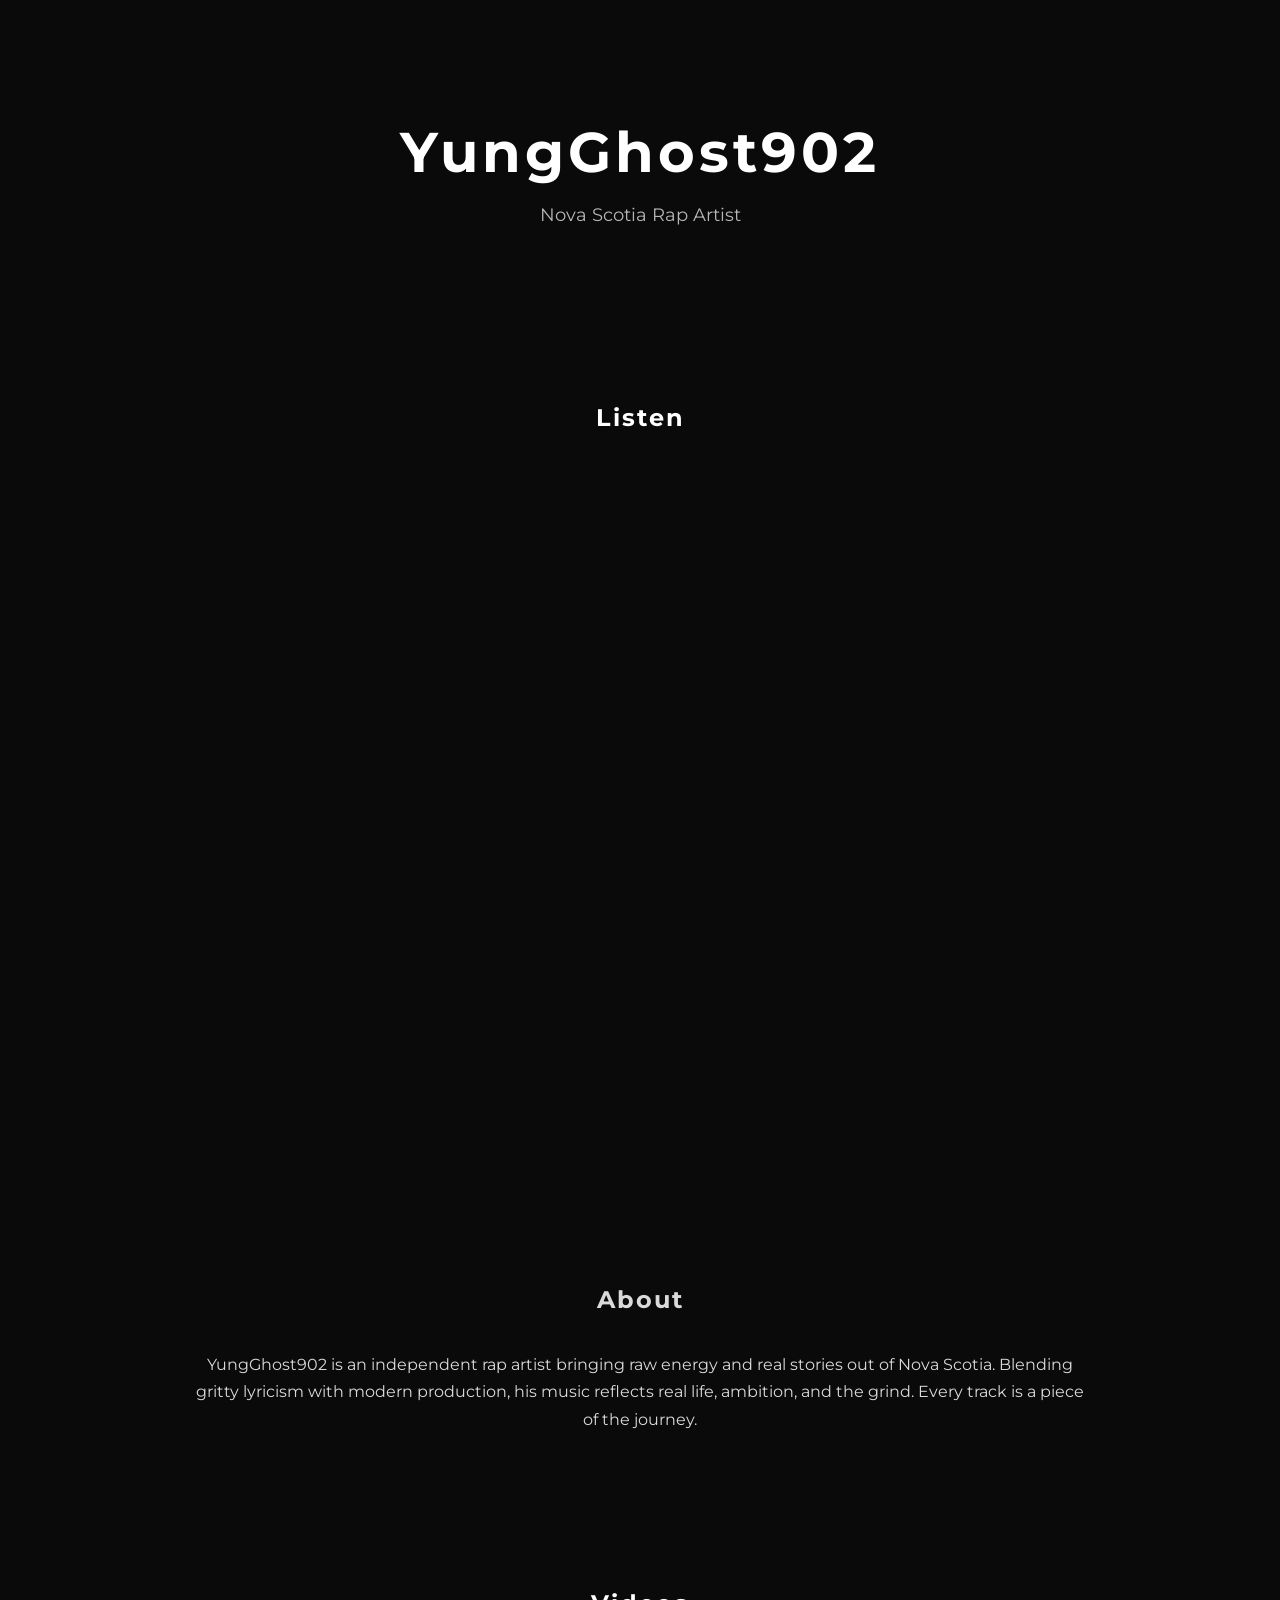
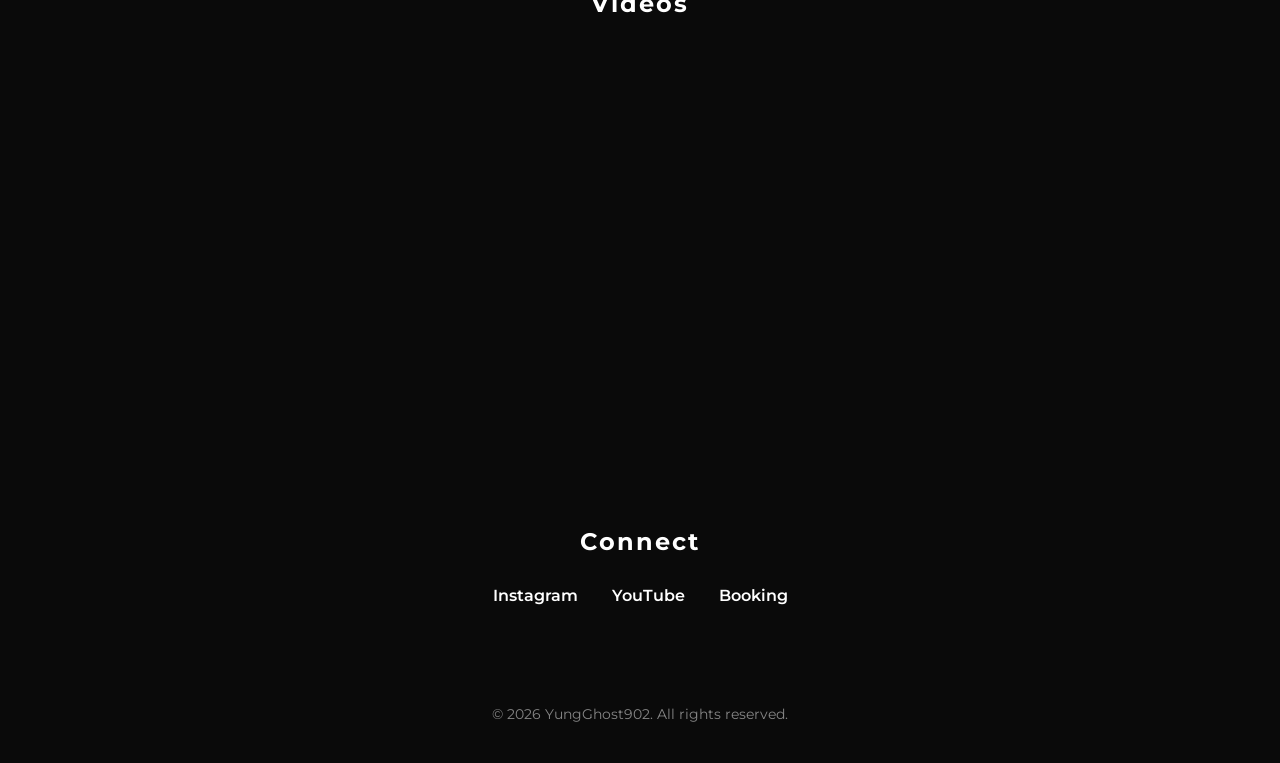
==== index.html @ 647007db "Add files via upload" ====
<!DOCTYPE html>
<html lang="en">
<head>
<meta charset="UTF-8">
<meta name="viewport" content="width=device-width, initial-scale=1.0">
<title>YungGhost902</title>
<link href="https://fonts.googleapis.com/css2?family=Montserrat:wght@300;600&display=swap" rel="stylesheet">
<style>
body {
    margin: 0;
    font-family: 'Montserrat', sans-serif;
    background-color: #0a0a0a;
    color: white;
    text-align: center;
}

header {
    padding: 80px 20px;
}

h1 {
    font-size: 56px;
    letter-spacing: 4px;
    margin-bottom: 10px;
}

p.tagline {
    font-size: 18px;
    opacity: 0.7;
}

section {
    padding: 60px 20px;
    max-width: 900px;
    margin: auto;
}

h2 {
    margin-bottom: 30px;
    letter-spacing: 2px;
}

.music iframe,
.videos iframe {
    width: 100%;
    height: 315px;
    margin-bottom: 20px;
    border: none;
}

.bio {
    line-height: 1.7;
    opacity: 0.85;
}

.socials a {
    margin: 0 15px;
    color: white;
    text-decoration: none;
    font-weight: 600;
}

footer {
    padding: 40px 20px;
    opacity: 0.5;
    font-size: 14px;
}
</style>
</head>
<body>

<header>
    <h1>YungGhost902</h1>
    <p class="tagline">Nova Scotia Rap Artist</p>
</header>

<section class="music">
    <h2>Listen</h2>
    <!-- Replace these with real embeds -->
    <iframe src="https://www.youtube.com/embed/g0hqtmP5unc?si=56l44ZwmQcMDddz0"></iframe>
    <iframe src="https://www.youtube.com/embed/rXQXhzAP9o8?si=6wr3i5lqyYJqrlnf"></iframe>
</section>

<section class="bio">
    <h2>About</h2>
    <p>
        YungGhost902 is an independent rap artist bringing raw energy and real stories out of Nova Scotia.
        Blending gritty lyricism with modern production, his music reflects real life, ambition, and the grind.
        Every track is a piece of the journey.
    </p>
</section>

<section class="videos">
    <h2>Videos</h2>
    <!-- Replace with real videos -->
    <iframe src="https://www.youtube.com/embed/YOUR_VIDEO_ID"></iframe>
</section>

<section class="socials">
    <h2>Connect</h2>
    <a href="https://instagram.com/YOUR_LINK" target="_blank">Instagram</a>
    <a href="https://youtube.com/YOUR_LINK" target="_blank">YouTube</a>
    <a href="mailto:booking@email.com">Booking</a>
</section>

<footer>
    © 2026 YungGhost902. All rights reserved.
</footer>

</body>
</html>
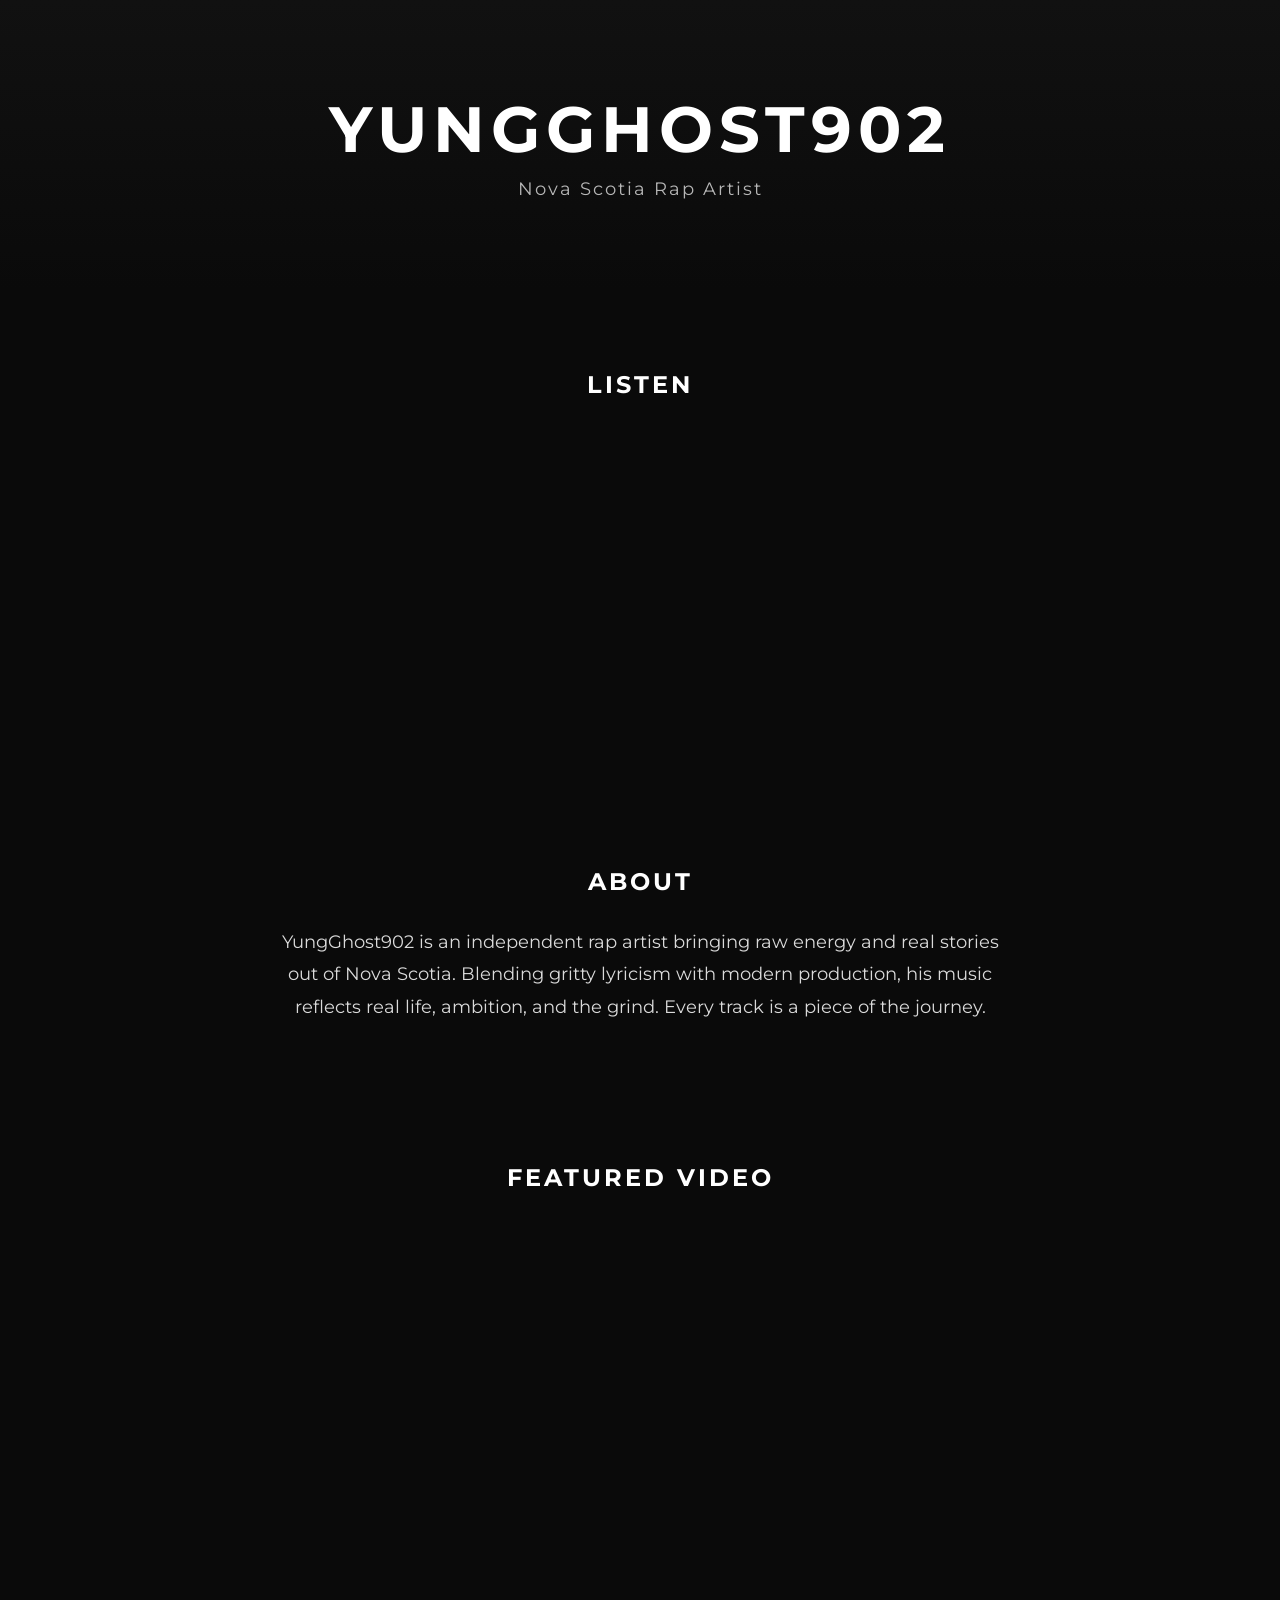
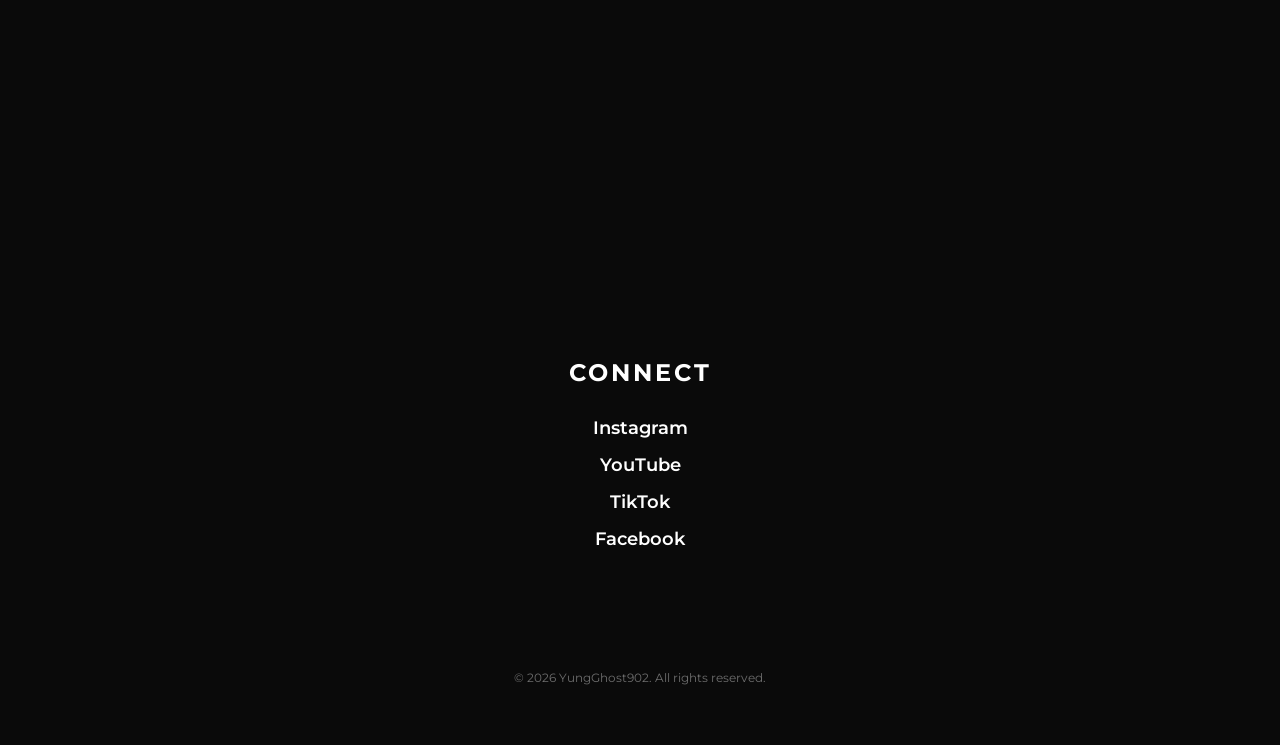
==== commit 8783d4e5: "Update index.html" ====
--- a/index.html
+++ b/index.html
@@ -1,71 +1,132 @@
 <!DOCTYPE html>
 <html lang="en">
 <head>
-<meta charset="UTF-8">
-<meta name="viewport" content="width=device-width, initial-scale=1.0">
-<title>YungGhost902</title>
-<link href="https://fonts.googleapis.com/css2?family=Montserrat:wght@300;600&display=swap" rel="stylesheet">
-<style>
-body {
-    margin: 0;
-    font-family: 'Montserrat', sans-serif;
-    background-color: #0a0a0a;
-    color: white;
-    text-align: center;
-}
+    <meta charset="UTF-8">
+    <meta name="viewport" content="width=device-width, initial-scale=1.0">
+    <title>YungGhost902</title>
+    <link href="https://fonts.googleapis.com/css2?family=Montserrat:wght@300;600&display=swap" rel="stylesheet">
+    <style>
+        body {
+            margin: 0;
+            font-family: 'Montserrat', sans-serif;
+            background-color: #0a0a0a;
+            color: white;
+            text-align: center;
+            overflow-x: hidden;
+        }
 
-header {
-    padding: 80px 20px;
-}
+        /* Header Section */
+        header {
+            padding: clamp(60px, 10vh, 100px) 20px;
+            width: 100%;
+            box-sizing: border-box;
+            background: linear-gradient(to bottom, #111, #0a0a0a);
+        }
 
-h1 {
-    font-size: 56px;
-    letter-spacing: 4px;
-    margin-bottom: 10px;
-}
+        h1 {
+            font-size: clamp(32px, 10vw, 64px); 
+            letter-spacing: 6px;
+            margin: 0 0 10px 0;
+            text-transform: uppercase;
+        }
 
-p.tagline {
-    font-size: 18px;
-    opacity: 0.7;
-}
+        p.tagline {
+            font-size: clamp(14px, 4vw, 18px);
+            opacity: 0.7;
+            letter-spacing: 2px;
+            margin: 0;
+        }
 
-section {
-    padding: 60px 20px;
-    max-width: 900px;
-    margin: auto;
-}
+        section {
+            padding: 60px 20px;
+            max-width: 1100px;
+            margin: auto;
+            box-sizing: border-box;
+        }
 
-h2 {
-    margin-bottom: 30px;
-    letter-spacing: 2px;
-}
+        h2 {
+            margin-bottom: 30px;
+            letter-spacing: 3px;
+            text-transform: uppercase;
+            font-size: clamp(20px, 5vw, 24px);
+        }
 
-.music iframe,
-.videos iframe {
-    width: 100%;
-    height: 315px;
-    margin-bottom: 20px;
-    border: none;
-}
+        /* Video Grid - Side-by-Side */
+        .video-grid {
+            display: flex;
+            flex-wrap: wrap;
+            gap: 20px;
+            justify-content: center;
+        }
 
-.bio {
-    line-height: 1.7;
-    opacity: 0.85;
-}
+        .video-wrapper {
+            flex: 1;
+            min-width: 300px; 
+            position: relative;
+            padding-bottom: 28.125%; 
+            height: 0;
+            border-radius: 8px;
+            overflow: hidden;
+        }
 
-.socials a {
-    margin: 0 15px;
-    color: white;
-    text-decoration: none;
-    font-weight: 600;
-}
+        .featured-video {
+            padding-bottom: 56.25%; 
+            max-width: 800px;
+            margin: 0 auto;
+        }
 
-footer {
-    padding: 40px 20px;
-    opacity: 0.5;
-    font-size: 14px;
-}
-</style>
+        .video-grid iframe, 
+        .featured-video iframe {
+            position: absolute;
+            top: 0;
+            left: 0;
+            width: 100%;
+            height: 100%;
+            border: none;
+        }
+
+        .bio p {
+            line-height: 1.8;
+            opacity: 0.85;
+            font-size: clamp(16px, 4vw, 18px);
+            max-width: 750px;
+            margin: 0 auto;
+        }
+
+        /* SOCIAL LINKS - STACKED UNDER HEADING
+        */
+        .socials {
+            display: flex;
+            flex-direction: column; /* This stacks them vertically */
+            align-items: center;    /* This centers them */
+            gap: 15px;              /* Space between each link */
+        }
+
+        .socials a {
+            color: white;
+            text-decoration: none;
+            font-weight: 600;
+            font-size: 18px;
+            transition: opacity 0.3s;
+            display: inline-block;
+        }
+
+        .socials a:hover {
+            opacity: 0.6;
+        }
+
+        footer {
+            padding: 60px 20px;
+            opacity: 0.4;
+            font-size: 12px;
+        }
+
+        @media (max-width: 650px) {
+            .video-wrapper {
+                padding-bottom: 56.25%; 
+            }
+        }
+    </style>
 </head>
 <body>
 
@@ -76,31 +137,40 @@
 
 <section class="music">
     <h2>Listen</h2>
-    <!-- Replace these with real embeds -->
-    <iframe src="https://www.youtube.com/embed/g0hqtmP5unc?si=56l44ZwmQcMDddz0"></iframe>
-    <iframe src="https://www.youtube.com/embed/rXQXhzAP9o8?si=6wr3i5lqyYJqrlnf"></iframe>
+    <div class="video-grid">
+        <div class="video-wrapper">
+            <iframe src="https://www.youtube.com/embed/g0hqtmP5unc?si=56l44ZwmQcMDddz0" allowfullscreen></iframe>
+        </div>
+        <div class="video-wrapper">
+            <iframe src="https://www.youtube.com/embed/rXQXhzAP9o8?si=6wr3i5lqyYJqrlnf" allowfullscreen></iframe>
+        </div>
+    </div>
 </section>
 
 <section class="bio">
     <h2>About</h2>
     <p>
-        YungGhost902 is an independent rap artist bringing raw energy and real stories out of Nova Scotia.
-        Blending gritty lyricism with modern production, his music reflects real life, ambition, and the grind.
+        YungGhost902 is an independent rap artist bringing raw energy and real stories out of Nova Scotia. 
+        Blending gritty lyricism with modern production, his music reflects real life, ambition, and the grind. 
         Every track is a piece of the journey.
     </p>
 </section>
 
 <section class="videos">
-    <h2>Videos</h2>
-    <!-- Replace with real videos -->
-    <iframe src="https://www.youtube.com/embed/YOUR_VIDEO_ID"></iframe>
+    <h2>Featured Video</h2>
+    <div class="video-wrapper featured-video">
+        <iframe src="https://www.youtube.com/embed/TvicjPpd20E?si=YzAE_hjqwlfF1Z-f" allowfullscreen></iframe>
+    </div>
 </section>
 
-<section class="socials">
+<section>
     <h2>Connect</h2>
-    <a href="https://instagram.com/YOUR_LINK" target="_blank">Instagram</a>
-    <a href="https://youtube.com/YOUR_LINK" target="_blank">YouTube</a>
-    <a href="mailto:booking@email.com">Booking</a>
+    <div class="socials">
+        <a href="https://www.instagram.com/yungghost902/" target="_blank">Instagram</a>
+        <a href="https://www.youtube.com/@yungghost902/featured" target="_blank">YouTube</a>
+        <a href="https://www.tiktok.com/@yungghost902" target="_blank">TikTok</a>
+        <a href="https://www.facebook.com/profile.php?id=61556772012271" target="_blank">Facebook</a>
+    </div>
 </section>
 
 <footer>
@@ -108,4 +178,4 @@
 </footer>
 
 </body>
-</html>+</html>
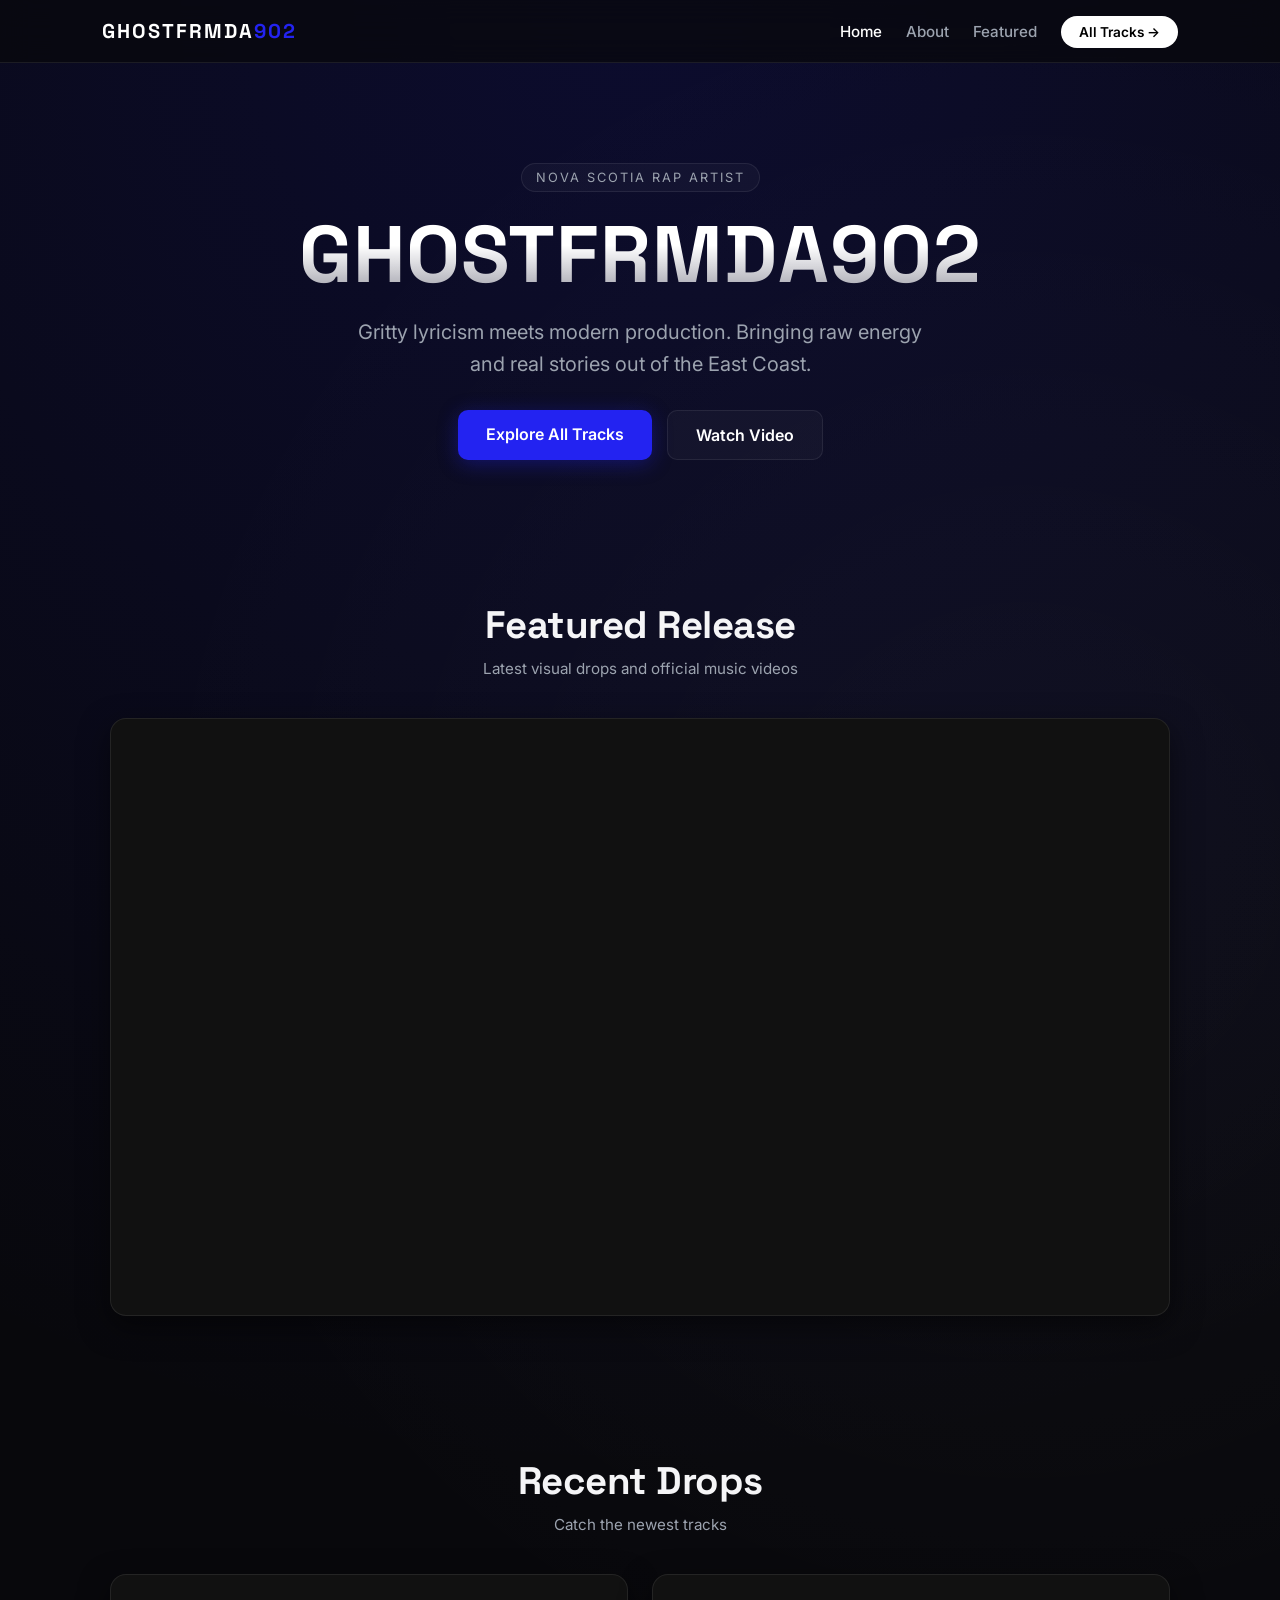
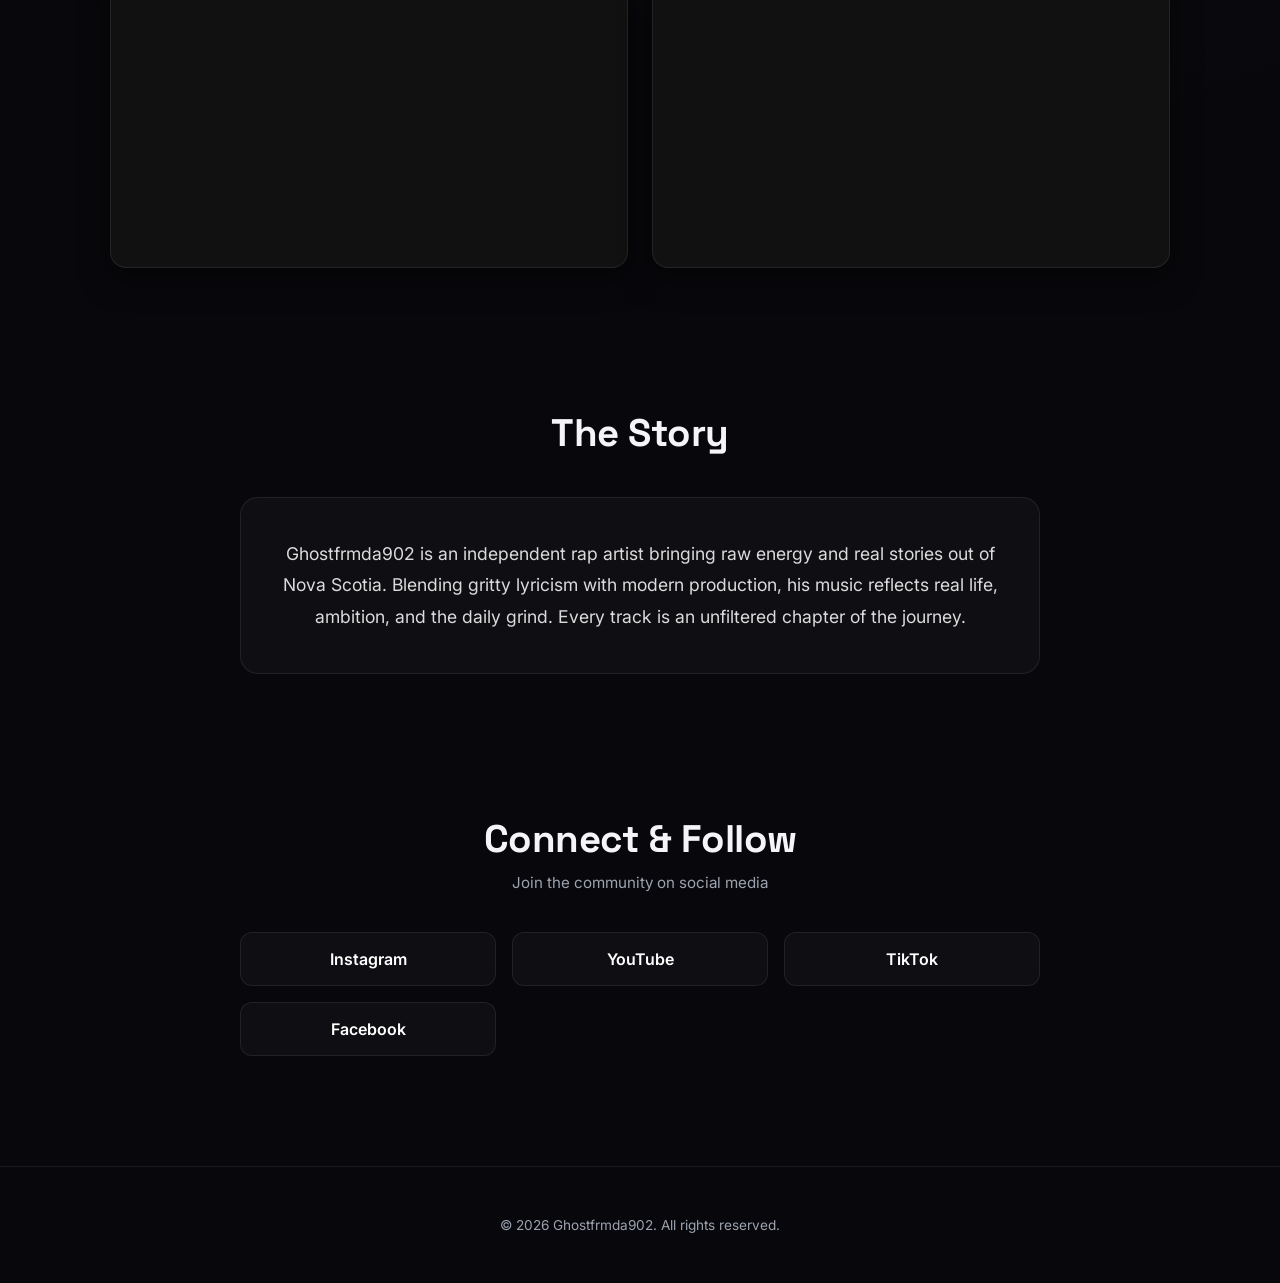
==== commit 1f878ec4: "Update index.html" ====
--- a/index.html
+++ b/index.html
@@ -3,140 +3,49 @@
 <head>
     <meta charset="UTF-8">
     <meta name="viewport" content="width=device-width, initial-scale=1.0">
-    <title>YungGhost902</title>
-    <link href="https://fonts.googleapis.com/css2?family=Montserrat:wght@300;600&display=swap" rel="stylesheet">
-    <style>
-        body {
-            margin: 0;
-            font-family: 'Montserrat', sans-serif;
-            background-color: #0a0a0a;
-            color: white;
-            text-align: center;
-            overflow-x: hidden;
-        }
-
-        /* Header Section */
-        header {
-            padding: clamp(60px, 10vh, 100px) 20px;
-            width: 100%;
-            box-sizing: border-box;
-            background: linear-gradient(to bottom, #111, #0a0a0a);
-        }
-
-        h1 {
-            font-size: clamp(32px, 10vw, 64px); 
-            letter-spacing: 6px;
-            margin: 0 0 10px 0;
-            text-transform: uppercase;
-        }
-
-        p.tagline {
-            font-size: clamp(14px, 4vw, 18px);
-            opacity: 0.7;
-            letter-spacing: 2px;
-            margin: 0;
-        }
-
-        section {
-            padding: 60px 20px;
-            max-width: 1100px;
-            margin: auto;
-            box-sizing: border-box;
-        }
-
-        h2 {
-            margin-bottom: 30px;
-            letter-spacing: 3px;
-            text-transform: uppercase;
-            font-size: clamp(20px, 5vw, 24px);
-        }
-
-        /* Video Grid - Side-by-Side */
-        .video-grid {
-            display: flex;
-            flex-wrap: wrap;
-            gap: 20px;
-            justify-content: center;
-        }
-
-        .video-wrapper {
-            flex: 1;
-            min-width: 300px; 
-            position: relative;
-            padding-bottom: 28.125%; 
-            height: 0;
-            border-radius: 8px;
-            overflow: hidden;
-        }
-
-        .featured-video {
-            padding-bottom: 56.25%; 
-            max-width: 800px;
-            margin: 0 auto;
-        }
-
-        .video-grid iframe, 
-        .featured-video iframe {
-            position: absolute;
-            top: 0;
-            left: 0;
-            width: 100%;
-            height: 100%;
-            border: none;
-        }
-
-        .bio p {
-            line-height: 1.8;
-            opacity: 0.85;
-            font-size: clamp(16px, 4vw, 18px);
-            max-width: 750px;
-            margin: 0 auto;
-        }
-
-        /* SOCIAL LINKS - STACKED UNDER HEADING
-        */
-        .socials {
-            display: flex;
-            flex-direction: column; /* This stacks them vertically */
-            align-items: center;    /* This centers them */
-            gap: 15px;              /* Space between each link */
-        }
-
-        .socials a {
-            color: white;
-            text-decoration: none;
-            font-weight: 600;
-            font-size: 18px;
-            transition: opacity 0.3s;
-            display: inline-block;
-        }
-
-        .socials a:hover {
-            opacity: 0.6;
-        }
-
-        footer {
-            padding: 60px 20px;
-            opacity: 0.4;
-            font-size: 12px;
-        }
-
-        @media (max-width: 650px) {
-            .video-wrapper {
-                padding-bottom: 56.25%; 
-            }
-        }
-    </style>
+    <title>Ghostfrmda902 | Official Site</title>
+    <link rel="preconnect" href="https://fonts.googleapis.com">
+    <link rel="preconnect" href="https://fonts.gstatic.com" crossorigin>
+    <link href="https://fonts.googleapis.com/css2?family=Space+Grotesk:wght@400;600;700&family=Inter:wght@300;400;500;600&display=swap" rel="stylesheet">
+    <link rel="stylesheet" href="style.css">
 </head>
 <body>
 
+<nav>
+    <a href="index.html" class="brand">Ghostfrmda<span>902</span></a>
+    <ul class="nav-links">
+        <li><a href="index.html" class="active">Home</a></li>
+        <li><a href="#about">About</a></li>
+        <li><a href="#featured">Featured</a></li>
+        <li><a href="tracks.html" class="nav-btn">All Tracks &rarr;</a></li>
+    </ul>
+</nav>
+
 <header>
-    <h1>YungGhost902</h1>
-    <p class="tagline">Nova Scotia Rap Artist</p>
+    <div class="tag-pill">Nova Scotia Rap Artist</div>
+    <h1>Ghostfrmda902</h1>
+    <p class="tagline">Gritty lyricism meets modern production. Bringing raw energy and real stories out of the East Coast.</p>
+    <div class="hero-actions">
+        <a href="tracks.html" class="btn-primary">Explore All Tracks</a>
+        <a href="#featured" class="btn-secondary">Watch Video</a>
+    </div>
 </header>
 
-<section class="music">
-    <h2>Listen</h2>
+<section id="featured">
+    <div class="section-header">
+        <h2>Featured Release</h2>
+        <p class="section-sub">Latest visual drops and official music videos</p>
+    </div>
+    <div class="video-wrapper">
+        <iframe src="https://www.youtube.com/embed/TvicjPpd20E?si=YzAE_hjqwlfF1Z-f" allowfullscreen></iframe>
+    </div>
+</section>
+
+<section id="recent-music">
+    <div class="section-header">
+        <h2>Recent Drops</h2>
+        <p class="section-sub">Catch the newest tracks</p>
+    </div>
     <div class="video-grid">
         <div class="video-wrapper">
             <iframe src="https://www.youtube.com/embed/g0hqtmP5unc?si=56l44ZwmQcMDddz0" allowfullscreen></iframe>
@@ -147,35 +56,35 @@
     </div>
 </section>
 
-<section class="bio">
-    <h2>About</h2>
-    <p>
-        YungGhost902 is an independent rap artist bringing raw energy and real stories out of Nova Scotia. 
-        Blending gritty lyricism with modern production, his music reflects real life, ambition, and the grind. 
-        Every track is a piece of the journey.
-    </p>
-</section>
-
-<section class="videos">
-    <h2>Featured Video</h2>
-    <div class="video-wrapper featured-video">
-        <iframe src="https://www.youtube.com/embed/TvicjPpd20E?si=YzAE_hjqwlfF1Z-f" allowfullscreen></iframe>
+<section id="about">
+    <div class="section-header">
+        <h2>The Story</h2>
+    </div>
+    <div class="bio-card">
+        Ghostfrmda902 is an independent rap artist bringing raw energy and real stories out of Nova Scotia. 
+        Blending gritty lyricism with modern production, his music reflects real life, ambition, and the daily grind. 
+        Every track is an unfiltered chapter of the journey.
     </div>
 </section>
 
-<section>
-    <h2>Connect</h2>
-    <div class="socials">
-        <a href="https://www.instagram.com/yungghost902/" target="_blank">Instagram</a>
-        <a href="https://www.youtube.com/@yungghost902/featured" target="_blank">YouTube</a>
-        <a href="https://www.tiktok.com/@yungghost902" target="_blank">TikTok</a>
-        <a href="https://www.facebook.com/profile.php?id=61556772012271" target="_blank">Facebook</a>
+<section id="connect">
+    <div class="section-header">
+        <h2>Connect & Follow</h2>
+        <p class="section-sub">Join the community on social media</p>
+    </div>
+    <div class="social-grid">
+        <a href="https://www.instagram.com/yungghost902/" target="_blank" class="social-card">Instagram</a>
+        <a href="https://www.youtube.com/@yungghost902/featured" target="_blank" class="social-card">YouTube</a>
+        <a href="https://www.tiktok.com/@yungghost902" target="_blank" class="social-card">TikTok</a>
+        <a href="https://www.facebook.com/profile.php?id=61556772012271" target="_blank" class="social-card">Facebook</a>
     </div>
 </section>
 
 <footer>
-    © 2026 YungGhost902. All rights reserved.
+    © 2026 Ghostfrmda902. All rights reserved.
 </footer>
 
 </body>
 </html>
+</body>
+</html>
--- a/style.css
+++ b/style.css
@@ -0,0 +1,383 @@
+:root {
+    --bg-base: #08080c;
+    --card-bg: rgba(255, 255, 255, 0.03);
+    --card-border: rgba(255, 255, 255, 0.08);
+    --card-hover: rgba(255, 255, 255, 0.07);
+    --accent: #2323F1;                          
+    --accent-glow: rgba(35, 35, 241, 0.35);
+    --text-main: #f5f5f7;
+    --text-dim: #9ca3af;
+}
+
+* {
+    box-sizing: border-box;
+    margin: 0;
+    padding: 0;
+}
+
+body {
+    font-family: 'Inter', sans-serif;
+    background-color: var(--bg-base);
+    color: var(--text-main);
+    overflow-x: hidden;
+    background-image: 
+        radial-gradient(circle at 50% 0%, rgba(35, 35, 241, 0.15) 0%, transparent 50%),
+        radial-gradient(circle at 80% 30%, rgba(255, 255, 255, 0.03) 0%, transparent 40%);
+    min-height: 100vh;
+}
+
+h1, h2, h3, .brand {
+    font-family: 'Space Grotesk', sans-serif;
+    letter-spacing: -0.5px;
+}
+
+/* Navigation */
+nav {
+    position: sticky;
+    top: 0;
+    z-index: 100;
+    display: flex;
+    justify-content: space-between;
+    align-items: center;
+    padding: 18px 8%;
+    background: rgba(8, 8, 12, 0.75);
+    backdrop-filter: blur(14px);
+    border-bottom: 1px solid var(--card-border);
+}
+
+.brand {
+    font-weight: 700;
+    font-size: 1.25rem;
+    letter-spacing: 2px;
+    color: #fff;
+    text-decoration: none;
+    text-transform: uppercase;
+}
+
+.brand span {
+    color: var(--accent);
+}
+
+.nav-links {
+    display: flex;
+    gap: 24px;
+    list-style: none;
+    align-items: center;
+}
+
+.nav-links a {
+    color: var(--text-dim);
+    text-decoration: none;
+    font-size: 0.95rem;
+    font-weight: 500;
+    transition: color 0.2s ease;
+}
+
+.nav-links a:hover,
+.nav-links a.active {
+    color: #fff;
+}
+
+.nav-btn {
+    background: #fff;
+    color: #000 !important;
+    padding: 8px 18px;
+    border-radius: 999px;
+    font-weight: 600 !important;
+    font-size: 0.85rem !important;
+    transition: transform 0.2s ease, opacity 0.2s ease !important;
+}
+
+.nav-btn:hover {
+    transform: scale(1.04);
+    opacity: 0.9;
+}
+
+/* Hero Section */
+header {
+    text-align: center;
+    padding: 100px 20px 70px;
+    max-width: 900px;
+    margin: auto;
+}
+
+.tag-pill {
+    display: inline-block;
+    background: var(--card-bg);
+    border: 1px solid var(--card-border);
+    padding: 6px 14px;
+    border-radius: 999px;
+    font-size: 0.8rem;
+    text-transform: uppercase;
+    letter-spacing: 2px;
+    color: var(--text-dim);
+    margin-bottom: 20px;
+}
+
+h1 {
+    font-size: clamp(2.5rem, 8vw, 5rem);
+    font-weight: 700;
+    line-height: 1.05;
+    margin-bottom: 20px;
+    text-transform: uppercase;
+    letter-spacing: 1px;
+    background: linear-gradient(180deg, #fff 40%, rgba(255, 255, 255, 0.6) 100%);
+    -webkit-background-clip: text;
+    -webkit-text-fill-color: transparent;
+}
+
+p.tagline {
+    font-size: clamp(1rem, 2.5vw, 1.25rem);
+    color: var(--text-dim);
+    max-width: 600px;
+    margin: 0 auto 30px;
+    line-height: 1.6;
+}
+
+.hero-actions {
+    display: flex;
+    gap: 15px;
+    justify-content: center;
+    flex-wrap: wrap;
+}
+
+.btn-primary {
+    background: var(--accent);
+    color: #fff;
+    padding: 14px 28px;
+    border-radius: 10px;
+    font-weight: 600;
+    text-decoration: none;
+    box-shadow: 0 4px 20px var(--accent-glow);
+    transition: transform 0.2s ease, opacity 0.2s;
+}
+
+.btn-secondary {
+    background: var(--card-bg);
+    border: 1px solid var(--card-border);
+    color: #fff;
+    padding: 14px 28px;
+    border-radius: 10px;
+    font-weight: 600;
+    text-decoration: none;
+    transition: background 0.2s ease;
+}
+
+.btn-primary:hover, .btn-secondary:hover {
+    transform: translateY(-2px);
+}
+
+.btn-secondary:hover {
+    background: var(--card-hover);
+}
+
+/* Sections & Layout */
+section {
+    padding: 70px 20px;
+    max-width: 1100px;
+    margin: auto;
+}
+
+.section-header {
+    text-align: center;
+    margin-bottom: 40px;
+}
+
+h2 {
+    font-size: clamp(1.8rem, 4vw, 2.4rem);
+    margin-bottom: 10px;
+}
+
+.section-sub {
+    color: var(--text-dim);
+    font-size: 0.95rem;
+}
+
+/* Media Cards / Video Players */
+.video-wrapper {
+    position: relative;
+    padding-bottom: 56.25%;
+    height: 0;
+    border-radius: 16px;
+    overflow: hidden;
+    border: 1px solid var(--card-border);
+    background: #111;
+    box-shadow: 0 10px 30px rgba(0, 0, 0, 0.5);
+}
+
+.video-wrapper iframe {
+    position: absolute;
+    top: 0;
+    left: 0;
+    width: 100%;
+    height: 100%;
+    border: none;
+}
+
+.video-grid {
+    display: grid;
+    grid-template-columns: repeat(auto-fit, minmax(320px, 1fr));
+    gap: 24px;
+}
+
+/* Bio Card */
+.bio-card {
+    background: var(--card-bg);
+    border: 1px solid var(--card-border);
+    padding: 40px;
+    border-radius: 18px;
+    max-width: 800px;
+    margin: 0 auto;
+    text-align: center;
+    line-height: 1.8;
+    color: rgba(255, 255, 255, 0.85);
+    font-size: 1.1rem;
+}
+
+/* Social Grid */
+.social-grid {
+    display: grid;
+    grid-template-columns: repeat(auto-fit, minmax(200px, 1fr));
+    gap: 16px;
+    max-width: 800px;
+    margin: 0 auto;
+}
+
+.social-card {
+    display: flex;
+    align-items: center;
+    justify-content: center;
+    gap: 10px;
+    padding: 16px 20px;
+    background: var(--card-bg);
+    border: 1px solid var(--card-border);
+    border-radius: 12px;
+    color: #fff;
+    text-decoration: none;
+    font-weight: 600;
+    transition: all 0.2s ease;
+}
+
+.social-card:hover {
+    background: var(--card-hover);
+    border-color: rgba(255, 255, 255, 0.2);
+    transform: translateY(-2px);
+}
+
+/* Tracks Page Components */
+.page-header {
+    text-align: center;
+    padding: 70px 20px 40px;
+}
+
+.page-header h1 {
+    font-size: clamp(2rem, 5vw, 3.5rem);
+    margin-bottom: 12px;
+}
+
+.page-header p {
+    color: var(--text-dim);
+    font-size: 1.05rem;
+}
+
+.container {
+    max-width: 1000px;
+    margin: 0 auto;
+    padding: 0 20px 80px;
+}
+
+.track-list {
+    display: flex;
+    flex-direction: column;
+    gap: 20px;
+}
+
+.track-card {
+    background: var(--card-bg);
+    border: 1px solid var(--card-border);
+    border-radius: 16px;
+    padding: 24px;
+    display: grid;
+    grid-template-columns: 1fr auto;
+    align-items: center;
+    gap: 20px;
+    transition: background 0.2s ease, border-color 0.2s ease;
+}
+
+.track-card:hover {
+    background: var(--card-hover);
+    border-color: rgba(255, 255, 255, 0.15);
+}
+
+.track-info {
+    display: flex;
+    align-items: center;
+    gap: 20px;
+}
+
+.track-num {
+    font-family: 'Space Grotesk', sans-serif;
+    font-size: 1.2rem;
+    font-weight: 700;
+    color: var(--text-dim);
+    min-width: 25px;
+}
+
+.track-meta h3 {
+    font-size: 1.2rem;
+    margin-bottom: 4px;
+}
+
+.track-meta p {
+    color: var(--text-dim);
+    font-size: 0.85rem;
+}
+
+.track-actions {
+    display: flex;
+    align-items: center;
+    gap: 12px;
+    flex-wrap: wrap;
+}
+
+.action-pill {
+    background: rgba(255, 255, 255, 0.08);
+    color: #fff;
+    padding: 8px 16px;
+    border-radius: 8px;
+    text-decoration: none;
+    font-size: 0.85rem;
+    font-weight: 500;
+    transition: background 0.2s;
+}
+
+.action-pill:hover {
+    background: rgba(255, 255, 255, 0.16);
+}
+
+.action-pill.primary {
+    background: var(--accent);
+}
+
+.action-pill.primary:hover {
+    background: #ff1c28;
+}
+
+/* Footer */
+footer {
+    padding: 50px 20px;
+    text-align: center;
+    border-top: 1px solid var(--card-border);
+    color: var(--text-dim);
+    font-size: 0.85rem;
+    margin-top: 40px;
+}
+
+@media (max-width: 600px) {
+    .track-card {
+        grid-template-columns: 1fr;
+    }
+    .track-actions {
+        justify-content: flex-start;
+    }
+}
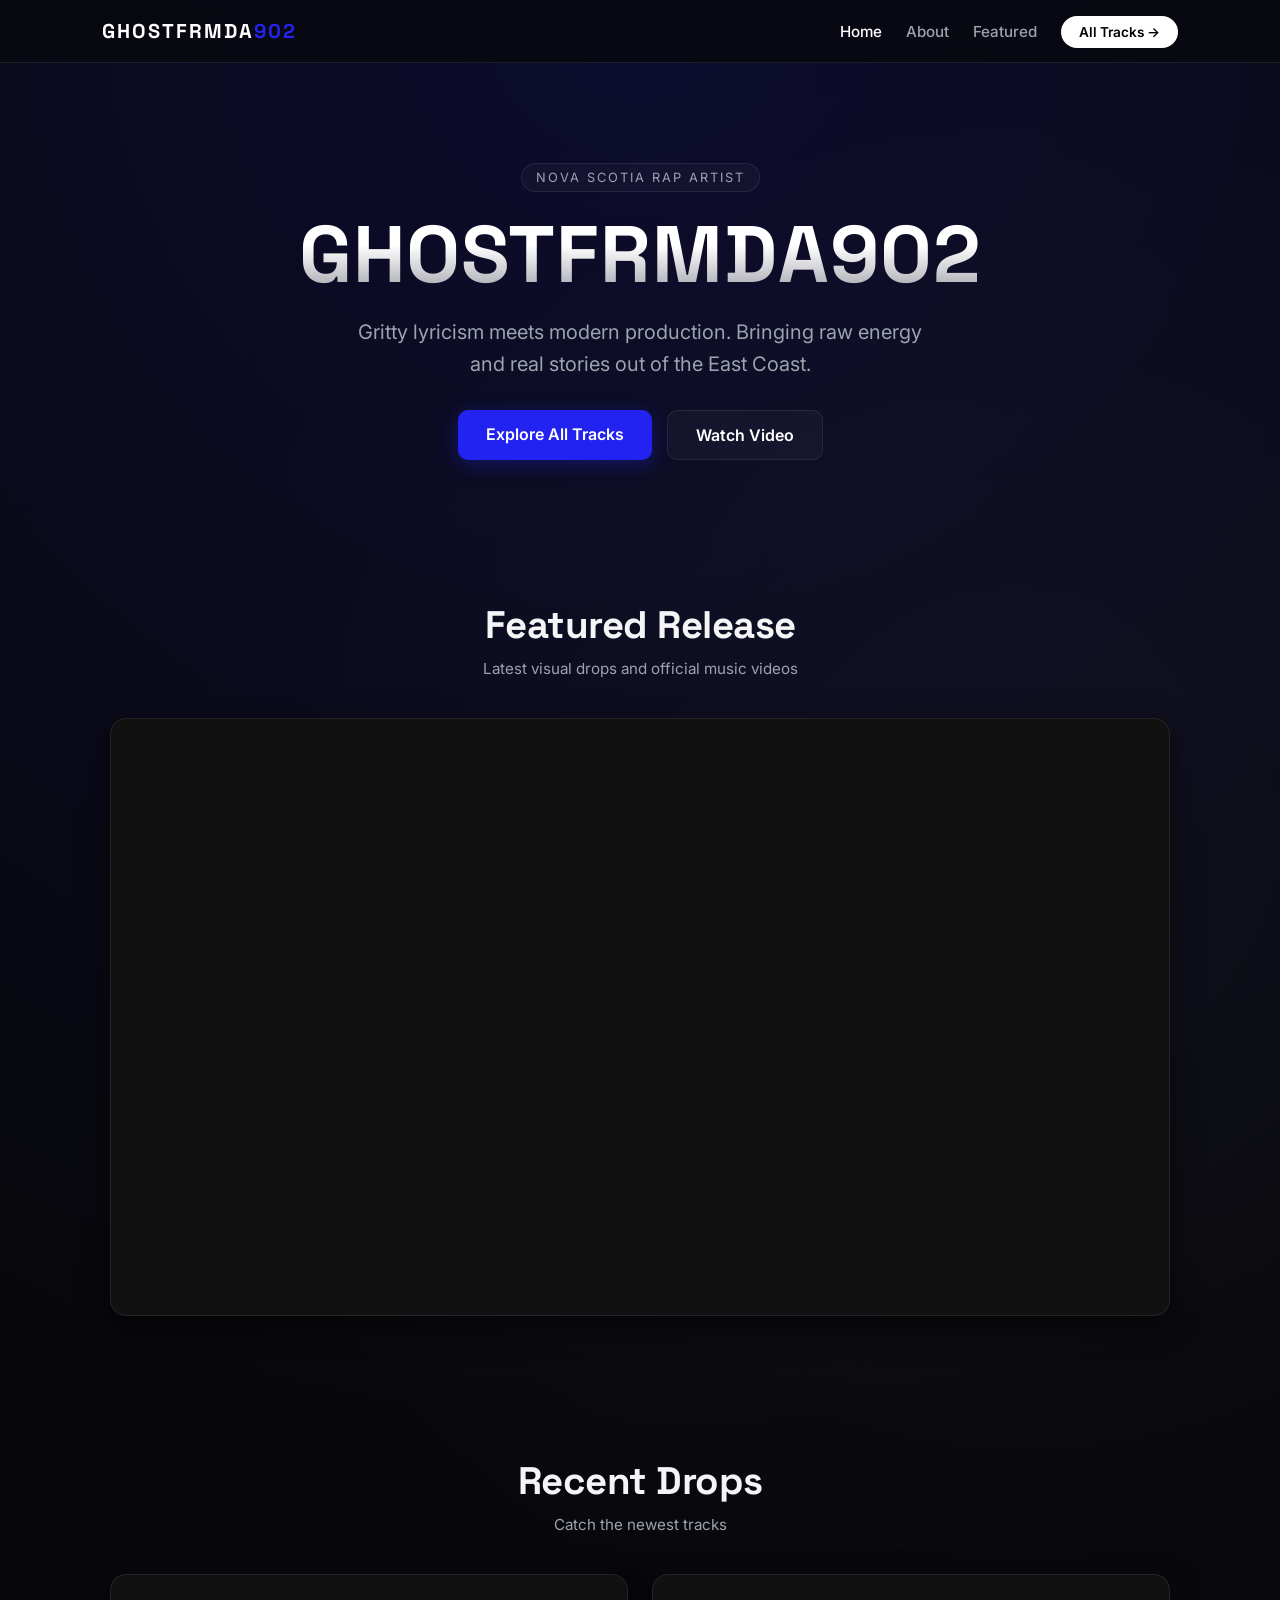
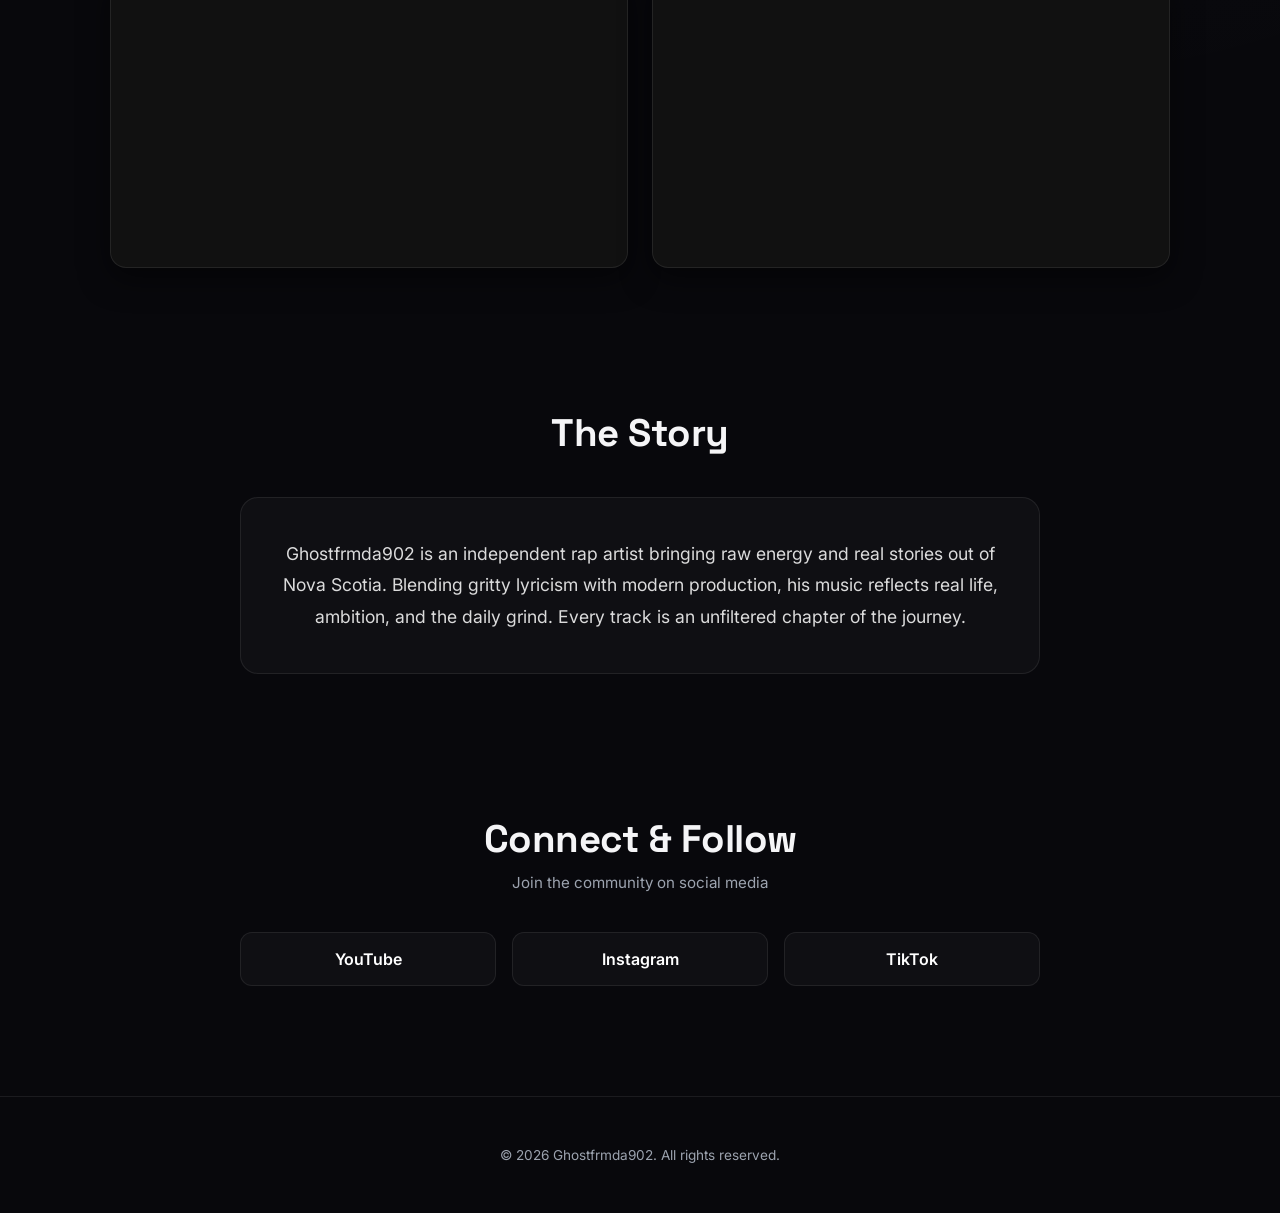
==== commit 97618541: "Update index.html" ====
--- a/index.html
+++ b/index.html
@@ -13,6 +13,10 @@
 
 <nav>
     <a href="index.html" class="brand">Ghostfrmda<span>902</span></a>
+    <input type="checkbox" id="nav-toggle" class="nav-toggle" aria-label="Toggle navigation">
+    <label for="nav-toggle" class="nav-toggle-label">
+        <span></span>
+    </label>
     <ul class="nav-links">
         <li><a href="index.html" class="active">Home</a></li>
         <li><a href="#about">About</a></li>
@@ -73,10 +77,9 @@
         <p class="section-sub">Join the community on social media</p>
     </div>
     <div class="social-grid">
-        <a href="https://www.instagram.com/yungghost902/" target="_blank" class="social-card">Instagram</a>
-        <a href="https://www.youtube.com/@yungghost902/featured" target="_blank" class="social-card">YouTube</a>
-        <a href="https://www.tiktok.com/@yungghost902" target="_blank" class="social-card">TikTok</a>
-        <a href="https://www.facebook.com/profile.php?id=61556772012271" target="_blank" class="social-card">Facebook</a>
+        <a href="https://youtube.com/@lghostfrmda902?si=TMfyxQO_mJ6dlVot" target="_blank" class="social-card">YouTube</a>
+        <a href="https://www.instagram.com/ghostfromda902/" target="_blank" class="social-card">Instagram</a>
+        <a href="https://www.tiktok.com/@ghostfromda902?_r=1&_t=ZS-996f57M4ZMK" target="_blank" class="social-card">TikTok</a>
     </div>
 </section>
 
@@ -86,5 +89,3 @@
 
 </body>
 </html>
-</body>
-</html>
--- a/style.css
+++ b/style.css
@@ -20,6 +20,8 @@
     background-color: var(--bg-base);
     color: var(--text-main);
     overflow-x: hidden;
+    overflow-wrap: break-word;
+    word-break: break-word;
     background-image: 
         radial-gradient(circle at 50% 0%, rgba(35, 35, 241, 0.15) 0%, transparent 50%),
         radial-gradient(circle at 80% 30%, rgba(255, 255, 255, 0.03) 0%, transparent 40%);
@@ -91,6 +93,45 @@
 .nav-btn:hover {
     transform: scale(1.04);
     opacity: 0.9;
+}
+
+/* Mobile Navigation Toggle */
+.nav-toggle {
+    display: none;
+}
+
+.nav-toggle-label {
+    display: none;
+    cursor: pointer;
+    padding: 10px;
+    position: relative;
+    z-index: 2;
+}
+
+.nav-toggle-label span,
+.nav-toggle-label span::before,
+.nav-toggle-label span::after {
+    content: '';
+    display: block;
+    width: 26px;
+    height: 2px;
+    background: #fff;
+    border-radius: 2px;
+    transition: transform 0.3s ease, background 0.3s ease;
+}
+
+.nav-toggle-label span {
+    position: relative;
+}
+
+.nav-toggle-label span::before {
+    position: absolute;
+    transform: translateY(-8px);
+}
+
+.nav-toggle-label span::after {
+    position: absolute;
+    transform: translateY(8px);
 }
 
 /* Hero Section */
@@ -115,15 +156,17 @@
 }
 
 h1 {
-    font-size: clamp(2.5rem, 8vw, 5rem);
-    font-weight: 700;
-    line-height: 1.05;
-    margin-bottom: 20px;
-    text-transform: uppercase;
-    letter-spacing: 1px;
-    background: linear-gradient(180deg, #fff 40%, rgba(255, 255, 255, 0.6) 100%);
-    -webkit-background-clip: text;
-    -webkit-text-fill-color: transparent;
+  font-size: clamp(1.6rem, 8vw, 5rem);
+  font-weight: 700;
+  line-height: 1.05;
+  margin-bottom: 20px;
+  text-transform: uppercase;
+  letter-spacing: 1px;
+  white-space: nowrap;
+  background: linear-gradient(180deg, #fff 40%, rgba(255, 255, 255, 0.6) 100%);
+  background-clip: text;
+  -webkit-background-clip: text;
+  -webkit-text-fill-color: transparent;
 }
 
 p.tagline {
@@ -216,7 +259,7 @@
 
 .video-grid {
     display: grid;
-    grid-template-columns: repeat(auto-fit, minmax(320px, 1fr));
+    grid-template-columns: repeat(auto-fit, minmax(min(100%, 320px), 1fr));
     gap: 24px;
 }
 
@@ -237,7 +280,7 @@
 /* Social Grid */
 .social-grid {
     display: grid;
-    grid-template-columns: repeat(auto-fit, minmax(200px, 1fr));
+    grid-template-columns: repeat(auto-fit, minmax(min(100%, 200px), 1fr));
     gap: 16px;
     max-width: 800px;
     margin: 0 auto;
@@ -373,11 +416,129 @@
     margin-top: 40px;
 }
 
+@media (max-width: 768px) {
+    nav {
+        padding: 14px 5%;
+    }
+
+    .nav-toggle-label {
+        display: block;
+    }
+
+    .nav-links {
+        position: fixed;
+        top: 0;
+        right: 0;
+        height: 100vh;
+        width: 75%;
+        max-width: 300px;
+        flex-direction: column;
+        align-items: flex-start;
+        justify-content: center;
+        gap: 28px;
+        padding: 60px 40px;
+        background: rgba(8, 8, 12, 0.97);
+        border-left: 1px solid var(--card-border);
+        transform: translateX(100%);
+        visibility: hidden;
+        opacity: 0;
+        pointer-events: none;
+        transition: transform 0.3s ease, visibility 0.3s ease, opacity 0.3s ease;
+        box-shadow: -10px 0 40px rgba(0, 0, 0, 0.5);
+        z-index: 1;
+    }
+
+    .nav-toggle:checked ~ .nav-links {
+        transform: translateX(0);
+        visibility: visible;
+        opacity: 1;
+        pointer-events: auto;
+    }
+
+    .nav-toggle:checked ~ .nav-toggle-label span {
+        background: transparent;
+    }
+
+    .nav-toggle:checked ~ .nav-toggle-label span::before {
+        transform: translateY(0) rotate(45deg);
+    }
+
+    .nav-toggle:checked ~ .nav-toggle-label span::after {
+        transform: translateY(0) rotate(-45deg);
+    }
+
+    .nav-links a {
+        font-size: 1.1rem;
+    }
+
+    .nav-btn {
+        margin-top: 10px;
+    }
+}
+
 @media (max-width: 600px) {
+    header {
+        padding: 60px 16px 50px;
+    }
+
+    header h1 {
+        font-size: clamp(1.75rem, 8.5vw, 3rem);
+        white-space: nowrap;
+    }
+
+    section {
+        padding: 50px 16px;
+    }
+
+    .hero-actions {
+        flex-direction: column;
+        width: 100%;
+        max-width: 320px;
+        margin: 0 auto;
+    }
+
+    .btn-primary, .btn-secondary {
+        text-align: center;
+    }
+
+    .video-grid {
+        grid-template-columns: 1fr;
+        gap: 16px;
+    }
+
+    .bio-card {
+        padding: 28px 20px;
+    }
+
+    .social-grid {
+        grid-template-columns: 1fr 1fr;
+    }
+
+    .page-header {
+        padding: 50px 16px 30px;
+    }
+
+    .container {
+        padding: 0 16px 60px;
+    }
+
     .track-card {
         grid-template-columns: 1fr;
-    }
+        padding: 20px;
+    }
+
     .track-actions {
         justify-content: flex-start;
-    }
-}+        gap: 10px;
+    }
+}
+
+@media (max-width: 420px) {
+    .social-grid {
+        grid-template-columns: 1fr;
+    }
+
+    .track-info {
+        gap: 14px;
+    }
+}
